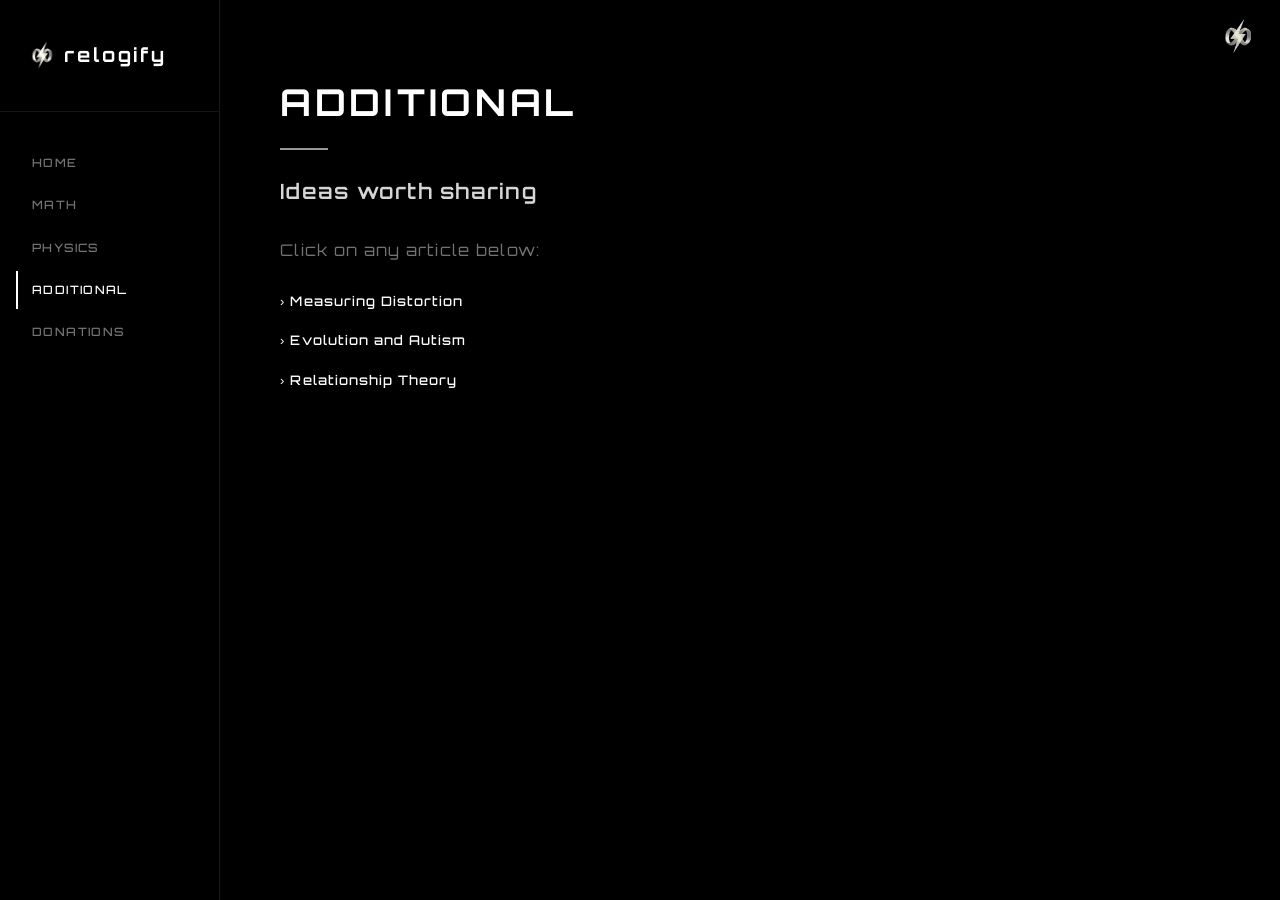
==== additional.html @ 662c1d17 "Initial commit" ====
<!DOCTYPE html>
<html lang="en">
<head>
  <meta charset="UTF-8">
  <meta name="viewport" content="width=device-width, initial-scale=1.0">
  <title>Additional | relogify</title>
  <meta name="description" content="Additional articles on relogify — ideas worth sharing beyond math and physics.">
  
  <link rel="canonical" href="https://relogify.vibeotter.com/additional.html">
  <meta property="og:url" content="https://relogify.vibeotter.com/additional.html">
  <meta property="og:title" content="Additional | relogify">
  <meta property="og:description" content="Additional articles on relogify — ideas worth sharing beyond math and physics.">
  <meta property="og:type" content="website">
  <meta property="og:image" content="https://relogify.vibeotter.com/images/og-cover.jpg">
  <meta name="twitter:card" content="summary_large_image">
  <meta name="twitter:title" content="Additional | relogify">
  <meta name="twitter:description" content="Additional articles on relogify — ideas worth sharing beyond math and physics.">
  <meta name="twitter:image" content="https://relogify.vibeotter.com/images/og-cover.jpg">
  
  <script type="application/ld+json">{"@context":"https://schema.org","@type":"BreadcrumbList","itemListElement":[{"@type":"ListItem","position":1,"name":"Home","item":"https://relogify.vibeotter.com/"},{"@type":"ListItem","position":2,"name":"Additional","item":"https://relogify.vibeotter.com/additional.html"}]}</script>
  
  <link rel="icon" type="image/png" href="images/favicon-1784979303819.png">
  <link rel="icon" type="image/png" sizes="16x16" href="images/favicon-16x16-1784979303819.png">
  <link rel="icon" type="image/png" sizes="32x32" href="images/favicon-32x32-1784979303819.png">
  <link rel="icon" type="image/png" sizes="48x48" href="images/favicon-48x48-1784979303819.png">
  <link rel="apple-touch-icon" sizes="180x180" href="images/apple-touch-icon-1784979303819.png">
  
  <link rel="preconnect" href="https://fonts.googleapis.com">
  <link rel="preconnect" href="https://fonts.gstatic.com" crossorigin>
  <link href="https://fonts.googleapis.com/css2?family=Orbitron:wght@400;500;600;700&display=swap" rel="stylesheet">
  <link rel="stylesheet" href="styles.css">
</head>
<body>
  <div class="layout">
    <nav class="sidebar">
      <div class="sidebar-logo">
        <a href="index.html">
          <img src="images/lightning-bolt-infinity-logo.jpg" alt="Relogify logo" class="sidebar-logo-img">
          relogify
        </a>
      </div>
      <ul class="nav-links">
        <li><a href="index.html" class="nav-link">Home</a></li>
        <li><a href="math.html" class="nav-link">Math</a></li>
        <li><a href="physics.html" class="nav-link">Physics</a></li>
        <li><a href="additional.html" class="nav-link active">Additional</a></li>
        <li><a href="donations.html" class="nav-link">Donations</a></li>
      </ul>
    </nav>

    <main class="content">
      <div class="page-inner">
        <h1 class="page-title">Additional</h1>
        <div class="divider"></div>

        <p class="section-subtitle">Ideas worth sharing</p>
        <p class="section-click-prompt">Click on any article below:</p>

        <ul class="article-list">
          <li><a href="measuring-distortion.html">&#8250; Measuring Distortion</a></li>
          <li><a href="evolution-and-autism.html">&#8250; Evolution and Autism</a></li>
          <li><a href="relationship-theory.html">&#8250; Relationship Theory</a></li>
        </ul>
      </div>
    </main>
  </div>

  <button class="mobile-toggle" id="mobileToggle" aria-label="Toggle navigation">&#9776;</button>
  <img src="images/lightning-bolt-infinity-logo.jpg" alt="Relogify logo" class="top-right-logo">
  <script src="script.js" defer></script>
</body>
</html>
---- styles.css ----
/* ============================================
   RELOGIFY — Minimalistic Black & White Theme
   Font: Orbitron
============================================ */

*, *::before, *::after {
  box-sizing: border-box;
  margin: 0;
  padding: 0;
}

html, body {
  height: 100%;
  background-color: #000;
  color: #fff;
  font-family: 'Orbitron', Arial, sans-serif;
  font-size: 16px;
  line-height: 1.6;
  overflow-x: hidden;
}

a {
  color: inherit;
  text-decoration: none;
}

/* ============================================
   LAYOUT
============================================ */

.layout {
  display: flex;
  min-height: 100vh;
}

/* ============================================
   SIDEBAR
============================================ */

.sidebar {
  width: 220px;
  min-width: 220px;
  background-color: #000;
  border-right: 1px solid rgba(255, 255, 255, 0.1);
  display: flex;
  flex-direction: column;
  padding: 40px 0;
  position: fixed;
  top: 0;
  left: 0;
  height: 100vh;
  z-index: 100;
  transition: transform 0.3s ease;
}

.sidebar-logo {
  padding: 0 28px 40px;
  border-bottom: 1px solid rgba(255, 255, 255, 0.08);
  margin-bottom: 32px;
}

.sidebar-logo a {
  font-size: 1.2rem;
  font-weight: 700;
  letter-spacing: 0.15em;
  text-transform: lowercase;
  color: #fff;
  transition: opacity 0.2s ease;
  display: flex;
  align-items: center;
  gap: 8px;
}

.sidebar-logo a:hover {
  opacity: 0.7;
}

.nav-links {
  list-style: none;
  display: flex;
  flex-direction: column;
  gap: 4px;
  padding: 0 16px;
}

.nav-link {
  display: block;
  padding: 10px 14px;
  font-size: 0.72rem;
  font-weight: 500;
  letter-spacing: 0.12em;
  text-transform: uppercase;
  color: rgba(255, 255, 255, 0.45);
  border-left: 2px solid transparent;
  transition: color 0.2s ease, border-color 0.2s ease;
}

.nav-link:hover {
  color: #fff;
  border-left-color: rgba(255, 255, 255, 0.4);
}

.nav-link.active {
  color: #fff;
  border-left-color: #fff;
}

/* ============================================
   MAIN CONTENT
============================================ */

.content {
  margin-left: 220px;
  flex: 1;
  min-height: 100vh;
  display: flex;
  align-items: flex-start;
  padding: 80px 60px;
}

.page-inner {
  max-width: 960px;
  width: 100%;
}

.page-title {
  font-size: 37px;
  font-weight: 700;
  letter-spacing: 0.1em;
  text-transform: uppercase;
  line-height: 1.2;
  color: #fff;
}

.divider {
  width: 48px;
  height: 2px;
  background-color: #fff;
  margin: 24px 0;
  opacity: 0.6;
}

.page-intro {
  font-size: 0.85rem;
  font-weight: 400;
  letter-spacing: 0.06em;
  color: rgba(255, 255, 255, 0.6);
  max-width: 560px;
  line-height: 1.9;
}

/* ============================================
   LOGO IMAGE
============================================ */

.sidebar-logo-img {
  width: 28px;
  height: 28px;
  object-fit: contain;
  flex-shrink: 0;
}

.top-right-logo {
  position: fixed;
  top: 18px;
  right: 24px;
  z-index: 200;
  width: 36px;
  height: 36px;
  object-fit: contain;
  opacity: 0.9;
  transition: opacity 0.2s ease;
}

.top-right-logo:hover {
  opacity: 1;
}

/* ============================================
   HOMEPAGE — SITE MAIN TITLE
============================================ */

.site-main-title-wrap {
  display: flex;
  align-items: center;
  justify-content: center;
  gap: 18px;
  margin-bottom: 48px;
}

.site-main-title {
  font-size: clamp(2rem, 6vw, 3.6rem);
  font-weight: 700;
  letter-spacing: 0.12em;
  text-transform: lowercase;
  color: #fff;
  margin-bottom: 0;
}

.home-title-logo {
  width: clamp(40px, 6vw, 60px);
  height: clamp(40px, 6vw, 60px);
  object-fit: contain;
}

/* ============================================
   HOMEPAGE — SECTION BLOCKS
============================================ */

.section-block {
  margin-bottom: 32px;
}

.section-block-2 {
  margin-bottom:0px;
}

.section-label {
  font-size: 0.6rem;
  font-weight: 700;
  letter-spacing: 0.25em;
  text-transform: uppercase;
  color: rgba(255, 255, 255, 0.35);
  margin-bottom: 10px;
}

.section-label-big {
  font-size: 1.22rem;
  font-weight: 700;
  letter-spacing: 0.25em;
  text-transform: uppercase;
  color: rgb(217, 195, 245);
  margin-bottom: 10px;
}

.section-text {
  font-size: 0.82rem;
  font-weight: 400;
  letter-spacing: 0.05em;
  color: rgb(255, 255, 255);
  line-height: 1.9;
  max-width: 580px;
}
.section-text-2 {
  font-size: 0.82rem;
  font-weight: 400;
  letter-spacing: 0.05em;
  color: rgb(133, 167, 235);
  line-height: 1.9;
  max-width: 100%;
}
.section-text-3 {
  font-size: 0.95rem;
  font-weight: 600;
  letter-spacing: 0.05em;
  color: rgba(231, 56, 94, 0.932);
  line-height: 1.9;
  max-width: 100%;
}
.section-text-4 {
  font-size: 1.267rem;
  font-weight: 700;
  letter-spacing: 0.05em;
  color: rgba(255, 255, 255, 0.881);
  line-height: 1.9;
  max-width: 100%;
  text-align: center;
}

/* ============================================
   HOMEPAGE — CONTACT
============================================ */

.contact-section {
  margin-top: 56px;
}

.contact-heading {
  font-size: clamp(1.4rem, 3vw, 2rem);
  font-weight: 700;
  letter-spacing: 0.12em;
  text-transform: uppercase;
  color: #fff;
  margin-bottom: 28px;
}

.contact-boxes {
  display: grid;
  grid-template-columns: 1fr 1fr;
  gap: 0;
  border: 1px solid rgba(255, 255, 255, 0.15);
  border-bottom: none;
}

.contact-box {
  padding: 28px 24px;
  font-size: 0.78rem;
  font-weight: 400;
  letter-spacing: 0.05em;
  color: rgba(255, 255, 255, 0.75);
  line-height: 1.85;
}

.contact-box-right {
  border-left: 1px solid rgba(255, 255, 255, 0.15);
}

/* ============================================
   SECTION PAGES — SUBTITLE & ARTICLE LIST
============================================ */

.section-subtitle {
  font-size: 21px;
  font-weight: 600;
  letter-spacing: 0.06em;
  color: #d6d6d6;
  line-height: 1.7;
  margin-bottom: 28px;
}

.section-click-prompt {
  font-size: 16px;
  font-weight: 400;
  letter-spacing: 0.08em;
  color: rgba(255, 255, 255, 0.45);
  margin-bottom: 24px;
}

.article-list {
  list-style: none;
  padding: 0;
  margin: 0;
  display: flex;
  flex-direction: column;
  gap: 14px;
}

.article-list li a {
  font-size: 0.82rem;
  font-weight: 500;
  letter-spacing: 0.08em;
  color: #fff;
  text-decoration: none;
  transition: opacity 0.2s ease;
}

.article-list li a:hover {
  opacity: 0.55;
}

/* ============================================
   ARTICLE PAGES — TEXT & IMAGE LAYOUT SYSTEM
   ============================================

   Use this system on every article page:

   <div class="article-layout">
     <div class="article-text">
       <p>Your article text here...</p>
     </div>
     <div class="article-images">
       <div class="article-img-box">
         <img src="images/your-image.png" alt="Description">
       </div>
       <!-- Add more .article-img-box blocks for more images -->
     </div>
   </div>

   Each .article-img-box is equally sized.
   Images never touch text — 7px gap is enforced.
============================================ */

.article-layout {
  display: flex;
  flex-direction: row;
  align-items: flex-start;
  gap: 7px;
  margin-top: 8px;
}

.article-text {
  flex: 1;
  min-width: 0;
}

.article-text p {
  font-size: 0.85rem;
  font-weight: 400;
  letter-spacing: 0.04em;
  color: rgba(255, 255, 255, 0.8);
  line-height: 2;
}

.article-images {
  display: flex;
  flex-direction: column;
  gap: 7px;
  width: 280px;
  min-width: 280px;
  flex-shrink: 0;
}

.article-img-box {
  width: 280px;
  height: 210px;
  background-color: rgba(255, 255, 255, 0.03);
  border: 1px solid rgba(255, 255, 255, 0.1);
  border-radius: 6px;
  overflow: hidden;
  display: flex;
  align-items: center;
  justify-content: center;
}

.article-img-box img {
  width: 100%;
  height: 100%;
  object-fit: contain;
  padding: 6px;
}

/* ============================================
   ARTICLE BODY (fallback for plain text pages)
============================================ */

.article-body {
  font-size: 0.85rem;
  font-weight: 400;
  letter-spacing: 0.04em;
  color: rgba(255, 255, 255, 0.8);
  line-height: 2;
  max-width: 640px;
}

/* ============================================
   CARDS (Homepage)
============================================ */

.card-grid {
  display: grid;
  grid-template-columns: repeat(auto-fit, minmax(240px, 1fr));
  gap: 20px;
  margin-top: 52px;
}

.card {
  display: block;
  border: 1px solid rgba(255, 255, 255, 0.12);
  padding: 32px 28px;
  transition: border-color 0.25s ease, background-color 0.25s ease;
  cursor: pointer;
}

.card:hover {
  border-color: rgba(255, 255, 255, 0.5);
  background-color: rgba(255, 255, 255, 0.03);
}

.card-label {
  display: block;
  font-size: 0.65rem;
  font-weight: 600;
  letter-spacing: 0.2em;
  color: rgba(255, 255, 255, 0.3);
  margin-bottom: 14px;
}

.card-title {
  font-size: 1rem;
  font-weight: 700;
  letter-spacing: 0.1em;
  text-transform: uppercase;
  color: #fff;
  margin-bottom: 12px;
}

.card-desc {
  font-size: 0.75rem;
  font-weight: 400;
  letter-spacing: 0.05em;
  color: rgba(255, 255, 255, 0.5);
  line-height: 1.85;
}

/* ============================================
   DONATION BUTTON
============================================ */

.donation-button {
  display: inline-block;
  padding: 10px 22px;
  border-radius: 6px;
  color: inherit;
  border: 2px solid currentColor;
  font-weight: 600;
  text-decoration: none;
  margin-top: 32px;
  transition: background-color 0.2s ease, color 0.2s ease;
}

.donation-button:hover {
  background-color: #fff;
  color: #000;
}

/* ============================================
   MOBILE TOGGLE BUTTON
============================================ */

.mobile-toggle {
  display: none;
  position: fixed;
  top: 18px;
  left: 18px;
  z-index: 200;
  background: #000;
  border: 1px solid rgba(255, 255, 255, 0.25);
  color: #fff;
  font-size: 1.1rem;
  width: 40px;
  height: 40px;
  cursor: pointer;
  align-items: center;
  justify-content: center;
  font-family: 'Orbitron', Arial, sans-serif;
}

/* ============================================
   RESPONSIVE
============================================ */

@media (max-width: 768px) {
  .mobile-toggle {
    display: flex;
  }

  .sidebar {
    transform: translateX(-100%);
  }

  .sidebar.open {
    transform: translateX(0);
  }

  .content {
    margin-left: 0;
    padding: 80px 24px 40px;
  }

  .card-grid {
    grid-template-columns: 1fr;
  }

  .contact-boxes {
    grid-template-columns: 1fr;
  }

  .contact-box-right {
    border-left: none;
    border-top: 1px solid rgba(255, 255, 255, 0.15);
  }

  /* Article layout stacks on mobile */
  .article-layout {
    flex-direction: column;
  }

  .article-images {
    width: 100%;
    min-width: auto;
    flex-direction: row;
    flex-wrap: wrap;
  }

  .article-img-box {
    width: 100%;
    height: auto;
    aspect-ratio: 4 / 3;
  }
}

@media (max-width: 480px) {
  .page-title {
    font-size: 37px;
  }

  .content {
    padding: 80px 20px 40px;
  }
}
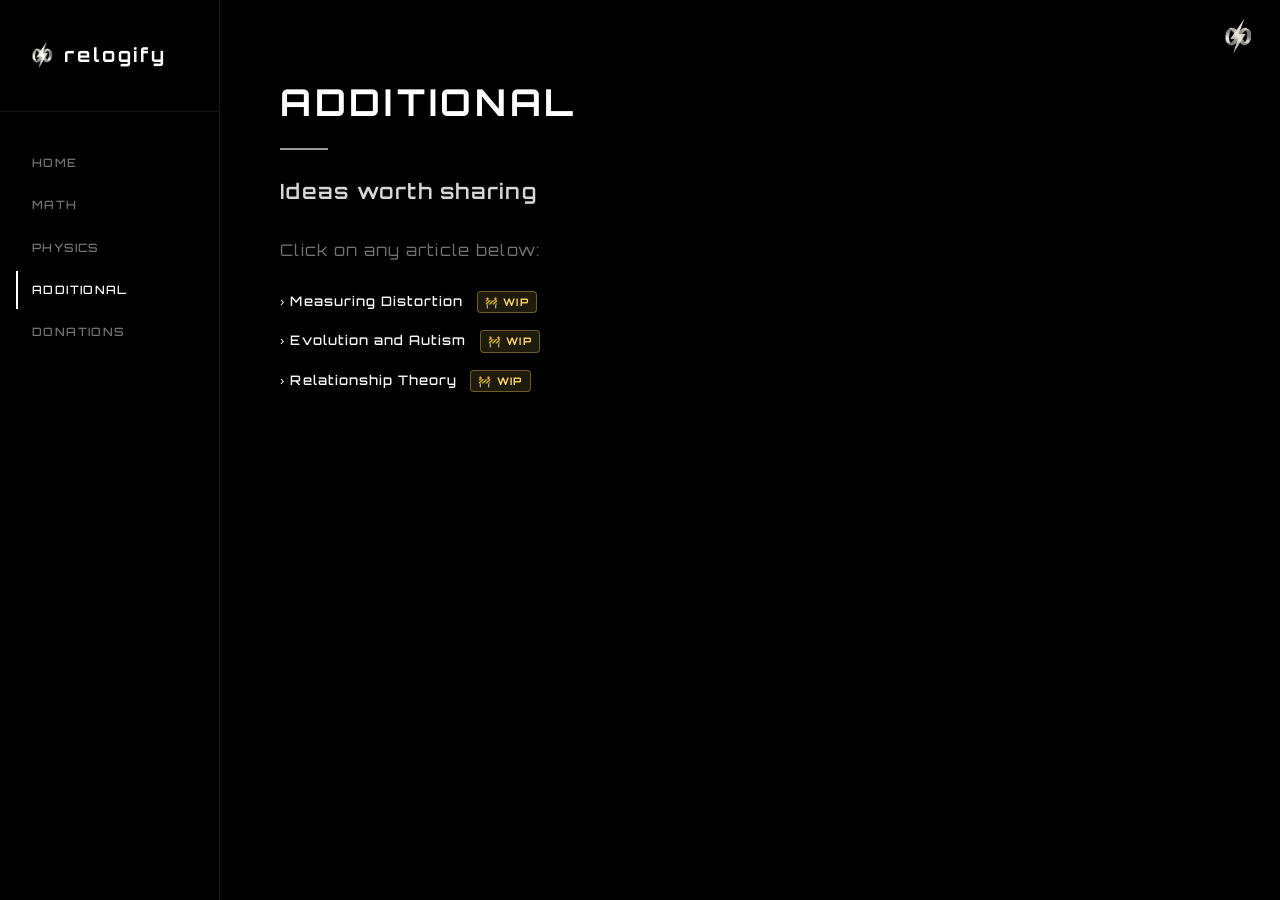
==== commit e566de1e: "Fix #3: Add WIP symbol for unfinished articles" ====
--- a/additional.html
+++ b/additional.html
@@ -27,7 +27,7 @@
   
   <link rel="preconnect" href="https://fonts.googleapis.com">
   <link rel="preconnect" href="https://fonts.gstatic.com" crossorigin>
-  <link href="https://fonts.googleapis.com/css2?family=Orbitron:wght@400;500;600;700&display=swap" rel="stylesheet">
+  <link href="https://fonts.googleapis.com/css2?family=Orbitron:wght@400;500;600;700&family=Roboto+Mono:wght@400;500;700&display=swap" rel="stylesheet">
   <link rel="stylesheet" href="styles.css">
 </head>
 <body>
@@ -57,9 +57,9 @@
         <p class="section-click-prompt">Click on any article below:</p>
 
         <ul class="article-list">
-          <li><a href="measuring-distortion.html">&#8250; Measuring Distortion</a></li>
-          <li><a href="evolution-and-autism.html">&#8250; Evolution and Autism</a></li>
-          <li><a href="relationship-theory.html">&#8250; Relationship Theory</a></li>
+          <li><a href="measuring-distortion.html">&#8250; Measuring Distortion <span class="wip-badge">🚧 WIP</span></a></li>
+          <li><a href="evolution-and-autism.html">&#8250; Evolution and Autism <span class="wip-badge">🚧 WIP</span></a></li>
+          <li><a href="relationship-theory.html">&#8250; Relationship Theory <span class="wip-badge">🚧 WIP</span></a></li>
         </ul>
       </div>
     </main>
--- a/styles.css
+++ b/styles.css
@@ -419,6 +419,93 @@
   padding: 6px;
 }
 
+/* Big image box modifier for featured or proof diagrams */
+.article-img-box.big,
+.article-img-box-big {
+  width: 100%;
+  max-width: 720px;
+  height: auto;
+  min-height: 380px;
+  background-color: rgba(255, 255, 255, 0.03);
+  border: 1px solid rgba(255, 255, 255, 0.1);
+  border-radius: 6px;
+  overflow: hidden;
+  display: flex;
+  align-items: center;
+  justify-content: center;
+  margin: 24px 0;
+}
+
+.article-img-box.big img,
+.article-img-box-big img {
+  width: 100%;
+  height: auto;
+  max-height: 520px;
+  object-fit: contain;
+  padding: 12px;
+}
+
+/* ============================================
+   MATH EQUATIONS & NOTATION
+   Use .math-equation for standalone equations
+   Use .math-inline for inline math notation
+============================================ */
+
+.math-equation {
+  font-family: 'Roboto Mono', 'Courier New', monospace;
+  font-size: 0.95rem;
+  font-weight: 500;
+  color: #9be3ff;
+  background-color: rgba(255, 255, 255, 0.04);
+  border-left: 3px solid rgb(133, 167, 235);
+  padding: 10px 16px;
+  margin: 14px 0;
+  border-radius: 4px;
+  display: block;
+  width: fit-content;
+  max-width: 100%;
+  overflow-x: auto;
+  line-height: 1.6;
+  letter-spacing: 0.02em;
+}
+
+.math-inline {
+  font-family: 'Roboto Mono', 'Courier New', monospace;
+  font-size: 0.9rem;
+  font-weight: 500;
+  color: #9be3ff;
+  background-color: rgba(255, 255, 255, 0.05);
+  padding: 2px 6px;
+  border-radius: 4px;
+}
+
+/* ============================================
+   WIP (WORK IN PROGRESS) SYMBOL FOR UNFINISHED ARTICLES
+   How to use:
+   Add <span class="wip-badge">🚧 WIP</span> after any unfinished article link
+   Or add class="wip" to any <a> tag
+============================================ */
+
+.wip-badge,
+a.wip::after {
+  display: inline-block;
+  font-size: 0.65rem;
+  font-weight: 700;
+  letter-spacing: 0.12em;
+  text-transform: uppercase;
+  color: #ffd866;
+  background-color: rgba(255, 216, 102, 0.12);
+  border: 1px solid rgba(255, 216, 102, 0.35);
+  padding: 2px 7px;
+  border-radius: 4px;
+  margin-left: 8px;
+  vertical-align: middle;
+}
+
+a.wip::after {
+  content: "🚧 WIP";
+}
+
 /* ============================================
    ARTICLE BODY (fallback for plain text pages)
 ============================================ */
@@ -577,6 +664,14 @@
     height: auto;
     aspect-ratio: 4 / 3;
   }
+
+  .article-img-box.big,
+  .article-img-box-big {
+    width: 100%;
+    height: auto;
+    min-height: 220px;
+    aspect-ratio: auto;
+  }
 }
 
 @media (max-width: 480px) {
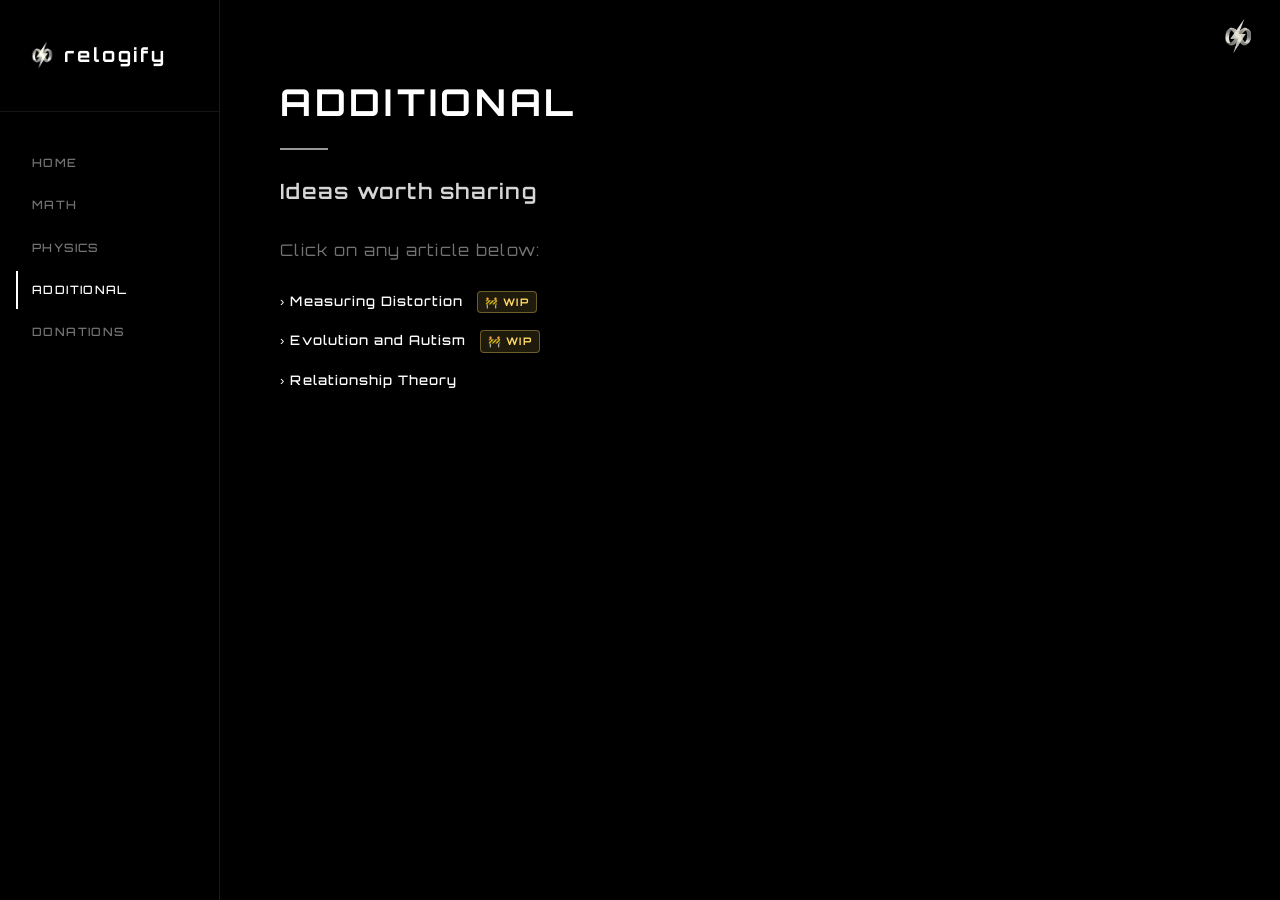
==== commit 22812c58: "Fix #36: Implement Relationship Theory article with full typography, equations, and image asset" ====
--- a/additional.html
+++ b/additional.html
@@ -59,7 +59,7 @@
         <ul class="article-list">
           <li><a href="measuring-distortion.html">&#8250; Measuring Distortion <span class="wip-badge">🚧 WIP</span></a></li>
           <li><a href="evolution-and-autism.html">&#8250; Evolution and Autism <span class="wip-badge">🚧 WIP</span></a></li>
-          <li><a href="relationship-theory.html">&#8250; Relationship Theory <span class="wip-badge">🚧 WIP</span></a></li>
+          <li><a href="relationship-theory.html">&#8250; Relationship Theory</a></li>
         </ul>
       </div>
     </main>
--- a/styles.css
+++ b/styles.css
@@ -215,25 +215,37 @@
   margin-bottom:0px;
 }
 
-.section-label {
+/* ============================================
+   TYPOGRAPHY — SECTIONS & LABELS
+============================================ */
+
+.section-label,
+.article-text .section-label,
+.article-text p.section-label {
+  font-family: 'Orbitron', Arial, sans-serif;
   font-size: 0.6rem;
   font-weight: 700;
   letter-spacing: 0.25em;
   text-transform: uppercase;
-  color: rgba(255, 255, 255, 0.35);
+  color: rgba(255, 255, 255, 0.30);
   margin-bottom: 10px;
 }
 
-.section-label-big {
+.section-label-big,
+.article-text .section-label-big,
+.article-text p.section-label-big {
+  font-family: 'Orbitron', Arial, sans-serif;
   font-size: 1.22rem;
   font-weight: 700;
   letter-spacing: 0.25em;
   text-transform: uppercase;
   color: rgb(217, 195, 245);
-  margin-bottom: 10px;
+  margin-top: 24px;
+  margin-bottom: 14px;
 }
 
 .section-text {
+  font-family: 'Orbitron', Arial, sans-serif;
   font-size: 0.82rem;
   font-weight: 400;
   letter-spacing: 0.05em;
@@ -241,7 +253,9 @@
   line-height: 1.9;
   max-width: 580px;
 }
+
 .section-text-2 {
+  font-family: 'Orbitron', Arial, sans-serif;
   font-size: 0.82rem;
   font-weight: 400;
   letter-spacing: 0.05em;
@@ -249,7 +263,12 @@
   line-height: 1.9;
   max-width: 100%;
 }
-.section-text-3 {
+
+.section-text-3,
+.article-text .section-text-3,
+.article-text p.section-text-3,
+.article-text span.section-text-3 {
+  font-family: 'Orbitron', Arial, sans-serif;
   font-size: 0.95rem;
   font-weight: 600;
   letter-spacing: 0.05em;
@@ -257,7 +276,9 @@
   line-height: 1.9;
   max-width: 100%;
 }
+
 .section-text-4 {
+  font-family: 'Orbitron', Arial, sans-serif;
   font-size: 1.267rem;
   font-weight: 700;
   letter-spacing: 0.05em;
@@ -265,6 +286,120 @@
   line-height: 1.9;
   max-width: 100%;
   text-align: center;
+}
+
+/* ============================================
+   ARTICLE SUBHEADINGS & HIGHLIGHT TEXT
+============================================ */
+
+.subheading-purple,
+.article-text .subheading-purple,
+.article-text p.subheading-purple {
+  font-family: 'Orbitron', Arial, sans-serif;
+  font-size: 1.05rem;
+  font-weight: 700;
+  letter-spacing: 0.15em;
+  text-transform: uppercase;
+  color: rgb(217, 195, 245);
+  margin-top: 24px;
+  margin-bottom: 12px;
+  padding-left: 28px;
+}
+
+.subheading-red,
+.article-text .subheading-red,
+.article-text p.subheading-red {
+  font-family: 'Orbitron', Arial, sans-serif;
+  font-size: 1.05rem;
+  font-weight: 700;
+  letter-spacing: 0.08em;
+  color: rgba(231, 56, 94, 0.932);
+  margin-top: 24px;
+  margin-bottom: 12px;
+  padding-left: 28px;
+}
+
+.subheading-yellow,
+.article-text .subheading-yellow,
+.article-text p.subheading-yellow {
+  font-family: 'Orbitron', Arial, sans-serif;
+  font-size: 1.22rem;
+  font-weight: 700;
+  letter-spacing: 0.2em;
+  text-transform: uppercase;
+  color: #ffd866;
+  margin-top: 24px;
+  margin-bottom: 12px;
+  padding-left: 28px;
+}
+
+.text-red,
+.article-text .text-red,
+.article-text span.text-red,
+.article-text u.text-red {
+  font-family: 'Orbitron', Arial, sans-serif;
+  font-weight: 700;
+  color: rgba(231, 56, 94, 0.932);
+}
+
+.text-yellow,
+.article-text .text-yellow,
+.article-text span.text-yellow {
+  font-family: 'Orbitron', Arial, sans-serif;
+  font-weight: 700;
+  color: #ffd866;
+}
+
+.text-green,
+.article-text .text-green,
+.article-text span.text-green {
+  font-family: 'Orbitron', Arial, sans-serif;
+  font-weight: 700;
+  color: #69f0ae;
+}
+
+.subheading-green,
+.article-text .subheading-green,
+.article-text p.subheading-green {
+  font-family: 'Orbitron', Arial, sans-serif;
+  font-size: 1.22rem;
+  font-weight: 700;
+  letter-spacing: 0.2em;
+  text-transform: uppercase;
+  color: #69f0ae;
+  margin-top: 24px;
+  margin-bottom: 14px;
+}
+
+.subheading-brown,
+.article-text .subheading-brown,
+.article-text p.subheading-brown {
+  font-family: 'Orbitron', Arial, sans-serif;
+  font-size: 1.22rem;
+  font-weight: 700;
+  letter-spacing: 0.2em;
+  text-transform: uppercase;
+  color: #d7ccc8;
+  margin-top: 24px;
+  margin-bottom: 14px;
+}
+
+.text-brown,
+.article-text .text-brown,
+.article-text span.text-brown {
+  font-family: 'Orbitron', Arial, sans-serif;
+  font-weight: 700;
+  color: #d7ccc8;
+}
+
+.article-note,
+.article-text .article-note,
+.article-text p.article-note {
+  font-size: 0.78rem;
+  color: rgba(255, 255, 255, 0.30);
+  line-height: 1.7;
+  font-style: italic;
+  margin: 12px 0;
 }
 
 /* ============================================
@@ -310,6 +445,7 @@
 ============================================ */
 
 .section-subtitle {
+  font-family: 'Orbitron', Arial, sans-serif;
   font-size: 21px;
   font-weight: 600;
   letter-spacing: 0.06em;
@@ -319,6 +455,7 @@
 }
 
 .section-click-prompt {
+  font-family: 'Orbitron', Arial, sans-serif;
   font-size: 16px;
   font-weight: 400;
   letter-spacing: 0.08em;
@@ -374,21 +511,30 @@
   display: flex;
   flex-direction: row;
   align-items: flex-start;
-  gap: 7px;
-  margin-top: 8px;
+  gap: 24px;
+  margin-top: 18px;
+  margin-bottom: 20px;
 }
 
 .article-text {
   flex: 1;
   min-width: 0;
-}
-
-.article-text p {
+  max-width: 580px;
+}
+
+.article-text p:not([class*="section-"]) {
   font-size: 0.85rem;
   font-weight: 400;
   letter-spacing: 0.04em;
   color: rgba(255, 255, 255, 0.8);
   line-height: 2;
+}
+
+/* Extra paragraph indent for alternating paragraphs to make text less condensed */
+.article-text p.indent,
+.article-text p.indented-p,
+.article-text div.indent {
+  padding-left: 28px;
 }
 
 .article-images {
@@ -417,6 +563,35 @@
   height: 100%;
   object-fit: contain;
   padding: 6px;
+}
+
+/* Medium Image Box (for diagrams with labels/equations like Linearity and Unit Square) */
+.article-images.medium {
+  width: 380px;
+  min-width: 380px;
+}
+
+.article-img-box.medium,
+.article-img-box-medium {
+  width: 380px;
+  height: auto;
+  min-height: 270px;
+  background-color: rgba(255, 255, 255, 0.03);
+  border: 1px solid rgba(255, 255, 255, 0.1);
+  border-radius: 6px;
+  overflow: hidden;
+  display: flex;
+  align-items: center;
+  justify-content: center;
+}
+
+.article-img-box.medium img,
+.article-img-box-medium img {
+  width: 100%;
+  height: auto;
+  max-height: 350px;
+  object-fit: contain;
+  padding: 10px;
 }
 
 /* Big image box modifier for featured or proof diagrams */
@@ -469,14 +644,17 @@
   letter-spacing: 0.02em;
 }
 
-.math-inline {
-  font-family: 'Roboto Mono', 'Courier New', monospace;
-  font-size: 0.9rem;
-  font-weight: 500;
-  color: #9be3ff;
-  background-color: rgba(255, 255, 255, 0.05);
-  padding: 2px 6px;
-  border-radius: 4px;
+.math-inline,
+.article-text .math-inline,
+.article-text p .math-inline,
+.article-text span.math-inline {
+  font-family: 'Roboto Mono', 'Courier New', monospace !important;
+  font-size: 0.9rem !important;
+  font-weight: 600 !important;
+  color: #82e9ff !important;
+  background-color: rgba(255, 255, 255, 0.09) !important;
+  padding: 3px 7px !important;
+  border-radius: 4px !important;
 }
 
 /* ============================================
@@ -613,6 +791,431 @@
 }
 
 /* ============================================
+   RELOGIFACT HISTORY FEATURE (BUTTON & MODAL)
+============================================ */
+
+.relogifact-header {
+  display: flex;
+  align-items: center;
+  justify-content: space-between;
+  flex-wrap: wrap;
+  gap: 12px;
+  margin-bottom: 12px;
+}
+
+.current-weekly-fact {
+  background: rgba(255, 255, 255, 0.02);
+  border: 1px solid rgba(255, 255, 255, 0.12);
+  border-radius: 8px;
+  padding: 24px;
+  margin-top: 12px;
+  transition: all 0.25s ease;
+}
+
+.current-weekly-fact:hover {
+  border-color: rgba(255, 255, 255, 0.35);
+  background: rgba(255, 255, 255, 0.035);
+}
+
+.relogifact-history-btn {
+  font-family: 'Orbitron', sans-serif;
+  font-size: 0.72rem;
+  font-weight: 600;
+  letter-spacing: 0.1em;
+  text-transform: uppercase;
+  color: #fff;
+  background-color: rgba(133, 167, 235, 0.15);
+  border: 1px solid rgb(133, 167, 235);
+  border-radius: 4px;
+  padding: 6px 14px;
+  cursor: pointer;
+  transition: all 0.2s ease;
+}
+
+.relogifact-history-btn:hover {
+  background-color: rgb(133, 167, 235);
+  color: #000;
+  box-shadow: 0 0 12px rgba(133, 167, 235, 0.4);
+}
+
+/* Modal Overlay */
+.modal-overlay {
+  position: fixed;
+  top: 0;
+  left: 0;
+  width: 100%;
+  height: 100%;
+  background-color: rgba(0, 0, 0, 0.82);
+  backdrop-filter: blur(5px);
+  z-index: 1000;
+  display: flex;
+  align-items: center;
+  justify-content: center;
+  padding: 20px;
+  opacity: 0;
+  visibility: hidden;
+  transition: opacity 0.25s ease, visibility 0.25s ease;
+}
+
+.modal-overlay.open {
+  opacity: 1;
+  visibility: visible;
+}
+
+/* Modal Box */
+.modal-box {
+  background-color: #0c0d11;
+  border: 1px solid rgba(133, 167, 235, 0.35);
+  border-radius: 10px;
+  width: 100%;
+  max-width: 620px;
+  max-height: 80vh;
+  display: flex;
+  flex-direction: column;
+  box-shadow: 0 15px 50px rgba(0, 0, 0, 0.95), 0 0 30px rgba(133, 167, 235, 0.15);
+  overflow: hidden;
+}
+
+.modal-header {
+  display: flex;
+  align-items: center;
+  justify-content: space-between;
+  padding: 18px 24px 8px;
+  border-bottom: 1px solid rgba(255, 255, 255, 0.08);
+}
+
+.modal-title {
+  font-size: 1.15rem;
+  font-weight: 700;
+  letter-spacing: 0.1em;
+  text-transform: uppercase;
+  color: rgb(217, 195, 245);
+  margin: 0;
+}
+
+.modal-close {
+  background: none;
+  border: none;
+  color: #fff;
+  font-size: 1.7rem;
+  line-height: 1;
+  cursor: pointer;
+  padding: 0 4px;
+  transition: color 0.2s ease;
+}
+
+.modal-close:hover {
+  color: rgba(231, 56, 94, 0.932);
+}
+
+.modal-subtitle {
+  font-size: 0.72rem;
+  letter-spacing: 0.08em;
+  color: rgba(255, 255, 255, 0.45);
+  padding: 0 24px 14px;
+  margin: 0;
+  border-bottom: 1px solid rgba(255, 255, 255, 0.08);
+}
+
+/* Modal Body (scrollable list of cards) */
+.modal-body {
+  padding: 20px 24px;
+  overflow-y: auto;
+  display: flex;
+  flex-direction: column;
+  gap: 16px;
+}
+
+/* Individual History Card */
+.history-card {
+  background-color: rgba(255, 255, 255, 0.03);
+  border: 1px solid rgba(255, 255, 255, 0.1);
+  border-radius: 6px;
+  padding: 16px;
+  transition: border-color 0.2s ease;
+}
+
+.history-card:hover {
+  border-color: rgb(133, 167, 235);
+}
+
+.history-date {
+  font-size: 0.75rem;
+  font-weight: 700;
+  letter-spacing: 0.15em;
+  text-transform: uppercase;
+  color: rgb(133, 167, 235);
+  margin-bottom: 8px;
+}
+
+.history-fact {
+  font-size: 0.85rem;
+  line-height: 1.8;
+  color: rgba(255, 255, 255, 0.85);
+}
+
+/* ============================================
+   INTERACTIVE HOMEPAGE WIDGETS & SUGGESTION EMAIL
+============================================ */
+
+.concept-explorer-card {
+  background: rgba(255, 255, 255, 0.02);
+  border: 1px solid rgba(255, 255, 255, 0.12);
+  border-radius: 8px;
+  padding: 24px;
+  margin-top: 12px;
+  transition: all 0.25s ease;
+}
+
+.concept-explorer-card:hover {
+  border-color: rgba(255, 255, 255, 0.35);
+  background: rgba(255, 255, 255, 0.035);
+}
+
+.concept-tag {
+  font-family: 'Orbitron', Arial, sans-serif;
+  font-size: 0.65rem;
+  font-weight: 700;
+  letter-spacing: 0.18em;
+  color: #ffd866;
+  margin-bottom: 8px;
+}
+
+.suggestion-card {
+  background: rgba(255, 255, 255, 0.02);
+  border: 1px solid rgba(255, 255, 255, 0.12);
+  border-radius: 8px;
+  padding: 24px;
+  margin-top: 12px;
+  display: flex;
+  flex-direction: column;
+  gap: 12px;
+  transition: all 0.25s ease;
+}
+
+.suggestion-card:hover {
+  border-color: rgba(255, 255, 255, 0.35);
+  background: rgba(255, 255, 255, 0.035);
+}
+
+.suggestion-header {
+  display: flex;
+  align-items: center;
+  justify-content: space-between;
+  flex-wrap: wrap;
+  gap: 10px;
+}
+
+.suggestion-tag {
+  font-family: 'Orbitron', Arial, sans-serif;
+  font-size: 0.65rem;
+  font-weight: 700;
+  letter-spacing: 0.18em;
+  color: rgb(217, 195, 245);
+}
+
+.suggestion-email {
+  font-family: 'Roboto Mono', monospace;
+  font-size: 0.8rem;
+  color: #9be3ff;
+  background: rgba(255, 255, 255, 0.06);
+  padding: 3px 8px;
+  border-radius: 4px;
+}
+
+.suggestion-desc {
+  font-size: 0.84rem;
+  line-height: 1.8;
+  color: rgba(255, 255, 255, 0.8);
+  margin: 0;
+}
+
+.suggestion-actions {
+  display: flex;
+  justify-content: flex-start;
+  margin-top: 4px;
+}
+
+.suggestion-btn {
+  text-decoration: none;
+  display: inline-block;
+}
+
+/* ============================================
+   LATEST WEEKLY FACT POPUP & ARCHIVE ENHANCEMENTS
+============================================ */
+
+.latest-fact-box {
+  max-width: 540px;
+  border: 1px solid rgb(133, 167, 235);
+  box-shadow: 0 0 30px rgba(133, 167, 235, 0.25);
+}
+
+.latest-fact-text {
+  font-family: 'Roboto Mono', 'Courier New', monospace;
+  font-size: 0.95rem;
+  line-height: 1.8;
+  color: #9be3ff;
+  background: rgba(255, 255, 255, 0.04);
+  border-left: 3px solid rgb(133, 167, 235);
+  padding: 14px 18px;
+  border-radius: 4px;
+}
+
+.modal-footer {
+  display: flex;
+  align-items: center;
+  justify-content: space-between;
+  flex-wrap: wrap;
+  gap: 12px;
+  padding: 14px 24px 18px;
+  border-top: 1px solid rgba(255, 255, 255, 0.08);
+}
+
+.dont-show-again-label {
+  display: flex;
+  align-items: center;
+  gap: 8px;
+  font-size: 0.75rem;
+  letter-spacing: 0.05em;
+  color: rgba(255, 255, 255, 0.65);
+  cursor: pointer;
+  user-select: none;
+}
+
+.dont-show-again-label input[type="checkbox"] {
+  accent-color: rgb(133, 167, 235);
+  cursor: pointer;
+  width: 15px;
+  height: 15px;
+}
+
+.modal-header-actions {
+  display: flex;
+  align-items: center;
+  gap: 12px;
+}
+
+.sort-btn {
+  font-size: 0.65rem;
+  padding: 4px 10px;
+}
+
+/* ============================================
+   CREATORS & CONTACT SECTION (RESUME/PORTFOLIO READY)
+============================================ */
+
+.creator-cards {
+  display: grid;
+  grid-template-columns: repeat(auto-fit, minmax(280px, 1fr));
+  gap: 20px;
+  margin-top: 18px;
+  margin-bottom: 24px;
+}
+
+.creator-card {
+  background: rgba(255, 255, 255, 0.02);
+  border: 1px solid rgba(255, 255, 255, 0.12);
+  border-radius: 8px;
+  padding: 24px;
+  display: flex;
+  flex-direction: column;
+  gap: 16px;
+  transition: all 0.25s ease;
+}
+
+.creator-card:hover {
+  border-color: rgba(255, 255, 255, 0.35);
+  background: rgba(255, 255, 255, 0.035);
+}
+
+.creator-avatar-wrap {
+  width: 72px;
+  height: 72px;
+  border-radius: 50%;
+  overflow: hidden;
+  border: 2px solid rgb(133, 167, 235);
+  background: rgba(0, 0, 0, 0.5);
+  flex-shrink: 0;
+}
+
+.creator-avatar {
+  width: 100%;
+  height: 100%;
+  object-fit: cover;
+}
+
+.creator-info {
+  display: flex;
+  flex-direction: column;
+  gap: 6px;
+}
+
+.creator-name {
+  font-family: 'Orbitron', Arial, sans-serif;
+  font-size: 1.05rem;
+  font-weight: 700;
+  color: #fff;
+  margin: 0;
+}
+
+.creator-role {
+  font-family: 'Orbitron', Arial, sans-serif;
+  font-size: 0.72rem;
+  font-weight: 600;
+  letter-spacing: 0.08em;
+  color: rgb(133, 167, 235);
+  text-transform: uppercase;
+  margin: 0;
+}
+
+.creator-location {
+  font-size: 0.78rem;
+  color: rgba(255, 255, 255, 0.5);
+  margin: 0;
+}
+
+.creator-bio {
+  font-size: 0.84rem;
+  line-height: 1.8;
+  color: rgba(255, 255, 255, 0.82);
+  margin: 8px 0 12px;
+}
+
+.creator-links {
+  display: flex;
+  flex-wrap: wrap;
+  gap: 8px;
+}
+
+.creator-btn {
+  text-decoration: none;
+  font-size: 0.68rem;
+  padding: 5px 12px;
+}
+
+.creator-btn-alt {
+  background: rgba(255, 255, 255, 0.06);
+  border-color: rgba(255, 255, 255, 0.2);
+  color: rgba(255, 255, 255, 0.85);
+}
+
+.creator-btn-alt:hover {
+  background: #fff;
+  color: #000;
+  border-color: #fff;
+  box-shadow: 0 0 12px rgba(255, 255, 255, 0.4);
+}
+
+.contact-footer-note {
+  border-top: 1px solid rgba(255, 255, 255, 0.1);
+  padding-top: 18px;
+  font-size: 0.84rem;
+  line-height: 1.8;
+  color: rgba(255, 255, 255, 0.65);
+}
+
+/* ============================================
    RESPONSIVE
 ============================================ */
 
@@ -652,7 +1255,8 @@
     flex-direction: column;
   }
 
-  .article-images {
+  .article-images,
+  .article-images.medium {
     width: 100%;
     min-width: auto;
     flex-direction: row;
@@ -665,6 +1269,8 @@
     aspect-ratio: 4 / 3;
   }
 
+  .article-img-box.medium,
+  .article-img-box-medium,
   .article-img-box.big,
   .article-img-box-big {
     width: 100%;
@@ -682,4 +1288,28 @@
   .content {
     padding: 80px 20px 40px;
   }
+
+  .modal-box {
+    max-height: 90vh;
+  }
+
+  .modal-header, .modal-body {
+    padding-left: 16px;
+    padding-right: 16px;
+  }
+
+  .article-text p.indent,
+  .article-text p.indented-p,
+  .article-text div.indent,
+  .subheading-purple,
+  .article-text .subheading-purple,
+  .article-text p.subheading-purple,
+  .subheading-red,
+  .article-text .subheading-red,
+  .article-text p.subheading-red,
+  .subheading-yellow,
+  .article-text .subheading-yellow,
+  .article-text p.subheading-yellow {
+    padding-left: 14px;
+  }
 }
